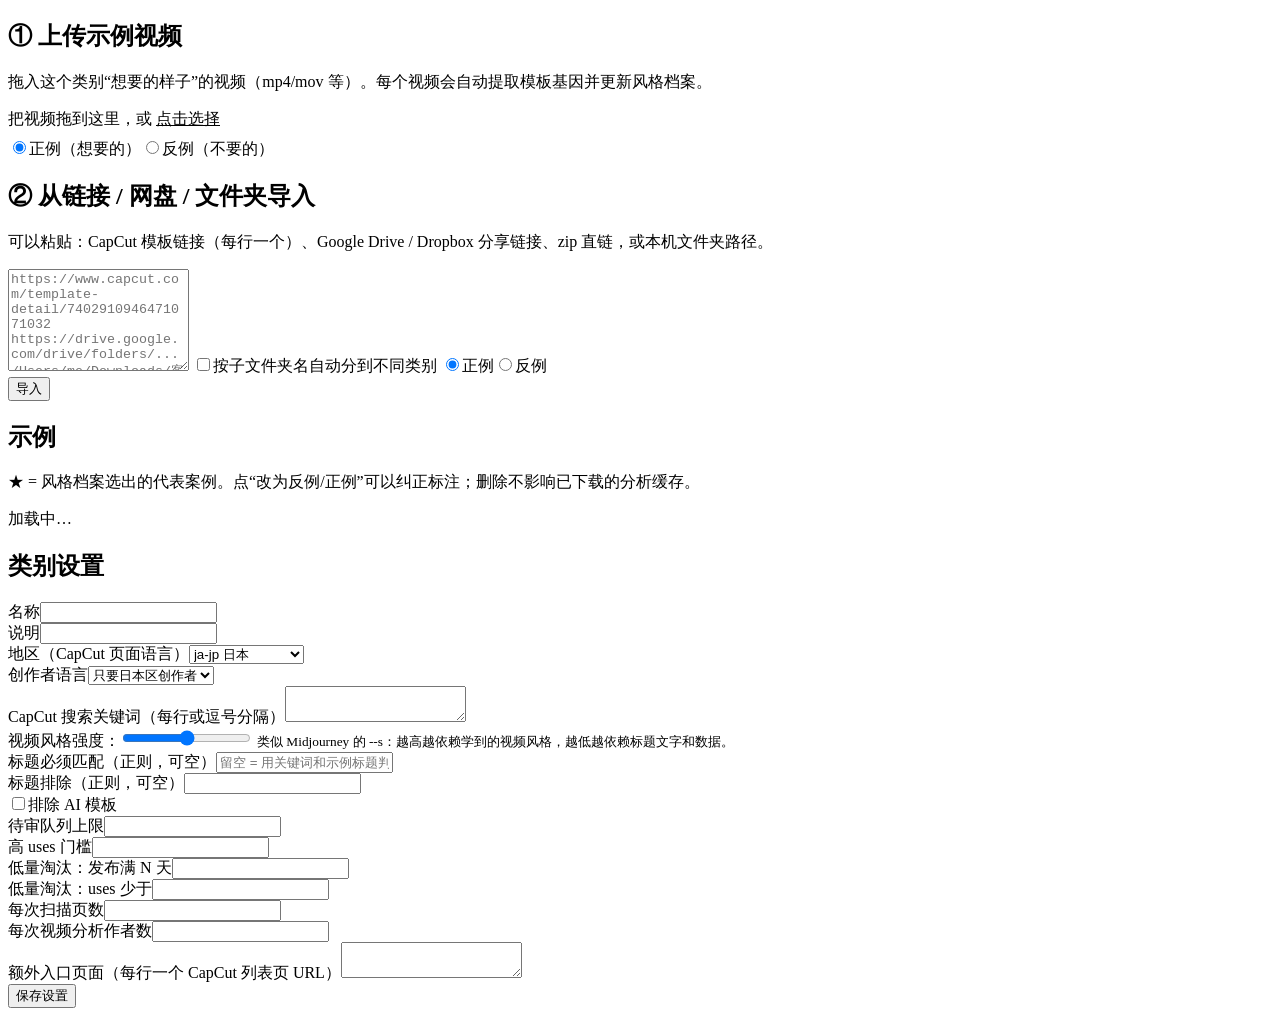
==== capcreator/web/examples.html @ 7cdacda7 "v3: multi-category style learning (Template DNA + MJ-style taste trainer) - capcreator/ package repl" ====
<!doctype html><html lang="zh"><head><meta charset="utf-8"><meta name="viewport" content="width=device-width,initial-scale=1">
<title>示例与设置</title><link rel="stylesheet" href="/static/app.css"></head><body><main>
<div class="topbar" id="topbar"></div>
<div id="notice"></div>
<div class="grid g2">
<section class="section"><h2>① 上传示例视频</h2><p class="muted">拖入这个类别“想要的样子”的视频（mp4/mov 等）。每个视频会自动提取模板基因并更新风格档案。</p>
  <div class="drop" id="drop">把视频拖到这里，或 <u>点击选择</u><input type="file" id="files" accept="video/*" multiple hidden></div>
  <div style="margin-top:8px"><label class="inline"><input type="radio" name="ulabel" value="positive" checked>正例（想要的）</label><label class="inline"><input type="radio" name="ulabel" value="negative">反例（不要的）</label></div>
  <div id="uploadStatus" class="muted"></div></section>
<section class="section"><h2>② 从链接 / 网盘 / 文件夹导入</h2>
  <p class="muted">可以粘贴：CapCut 模板链接（每行一个）、Google Drive / Dropbox 分享链接、zip 直链，或本机文件夹路径。</p>
  <textarea id="source" style="min-height:96px" placeholder="https://www.capcut.com/template-detail/7402910946471071032&#10;https://drive.google.com/drive/folders/...&#10;/Users/me/Downloads/客户素材"></textarea>
  <label class="inline"><input type="checkbox" id="byFolder">按子文件夹名自动分到不同类别</label>
  <label class="inline"><input type="radio" name="ilabel" value="positive" checked>正例</label><label class="inline"><input type="radio" name="ilabel" value="negative">反例</label>
  <div class="actions"><button class="btn primary" id="importBtn">导入</button></div><pre class="log" id="log" hidden></pre></section>
</div>
<section class="section"><h2>示例 <span class="muted" id="exCount"></span></h2><p class="muted">★ = 风格档案选出的代表案例。点“改为反例/正例”可以纠正标注；删除不影响已下载的分析缓存。</p>
  <div class="examples" id="examples"><div class="empty">加载中…</div></div></section>
<section class="section"><h2>类别设置</h2><form id="config" class="grid g3">
  <div><label>名称</label><input name="name"></div>
  <div><label>说明</label><input name="description"></div>
  <div><label>地区（CapCut 页面语言）</label><select name="region"><option value="ja-jp">ja-jp 日本</option><option value="en-us">en-us 美国/英文</option><option value="ko-kr">ko-kr 韩国</option><option value="zh-tw">zh-tw 繁中</option><option value="id-id">id-id 印尼</option><option value="pt-br">pt-br 巴西</option><option value="th-th">th-th 泰国</option></select></div>
  <div><label>创作者语言</label><select name="language"><option value="ja">只要日本区创作者</option><option value="any">不限语言</option></select></div>
  <div style="grid-column:span 2"><label>CapCut 搜索关键词（每行或逗号分隔）</label><textarea name="keywords"></textarea></div>
  <div><label>视频风格强度：<b id="strengthVal"></b></label><input type="range" min="0" max="100" step="5" name="style_strength">
    <small>类似 Midjourney 的 --s：越高越依赖学到的视频风格，越低越依赖标题文字和数据。</small></div>
  <div><label>标题必须匹配（正则，可空）</label><input name="include_regex" placeholder="留空 = 用关键词和示例标题判断"></div>
  <div><label>标题排除（正则，可空）</label><input name="exclude_regex"></div>
  <div><label class="inline" style="margin-top:28px"><input type="checkbox" name="exclude_ai">排除 AI 模板</label></div>
  <div><label>待审队列上限</label><input type="number" name="max_pending" min="5"></div>
  <div><label>高 uses 门槛</label><input type="number" name="high_use_threshold" min="0"></div>
  <div><label>低量淘汰：发布满 N 天</label><input type="number" name="stale_days" min="1"></div>
  <div><label>低量淘汰：uses 少于</label><input type="number" name="stale_min_uses" min="0"></div>
  <div><label>每次扫描页数</label><input type="number" name="scan_pages" min="10"></div>
  <div><label>每次视频分析作者数</label><input type="number" name="analyze_top" min="0"></div>
  <div style="grid-column:1/-1"><label>额外入口页面（每行一个 CapCut 列表页 URL）</label><textarea name="landing_urls"></textarea></div>
  <div style="grid-column:1/-1"><button class="btn primary" type="submit">保存设置</button></div>
</form></section>
</main><script src="/static/app.js"></script><script>
const LISTS = ['keywords', 'landing_urls'];
async function loadExamples() {
  const data = await api(`/api/c/${SLUG}/examples`);
  if (!data.dna_available) $('#notice').innerHTML = '<div class="notice bad">视频分析依赖未安装：示例会被保存，但要安装依赖（双击 安装依赖.command）后才会提取模板基因。</div>';
  $('#exCount').textContent = `${data.examples.filter((e) => e.label === 'positive').length} 正例 · ${data.examples.filter((e) => e.label === 'negative').length} 反例`;
  $('#examples').innerHTML = data.examples.map((e) => `<div class="ex ${e.label === 'negative' ? 'neg' : ''}">${e.prototype ? '<span class="star">★</span>' : ''}
    ${mediaTag(e)}<div class="t" title="${esc(e.title)}">${esc(e.title || e.template_id || e.key)}</div>
    <div>${e.label === 'negative' ? '<span class="chip red">反例</span>' : '<span class="chip green">正例</span>'}${e.analysed ? '' : '<span class="chip amber">未分析</span>'}${e.kind === 'capcut' ? '<span class="chip gray">CapCut</span>' : ''}</div>
    <div>${(e.tags || []).map((t) => `<span class="chip gray">${esc(t)}</span>`).join('')}</div>
    <div class="actions"><button class="btn small" data-flip="${esc(e.key)}" data-to="${e.label === 'negative' ? 'positive' : 'negative'}">改为${e.label === 'negative' ? '正例' : '反例'}</button>
    <button class="btn small reject" data-del="${esc(e.key)}">删除</button></div></div>`).join('') || '<div class="empty">还没有示例。上传视频或粘贴模板链接开始。</div>';
  const form = $('#config');
  for (const [key, value] of Object.entries(data.config)) {
    const el = form.elements[key]; if (!el) continue;
    if (el.type === 'checkbox') el.checked = !!value; else el.value = LISTS.includes(key) ? (value || []).join('\n') : value;
  }
  $('#strengthVal').textContent = form.elements.style_strength.value;
}
$('#config').elements.style_strength.oninput = (e) => { $('#strengthVal').textContent = e.target.value; };
$('#config').addEventListener('submit', async (e) => {
  e.preventDefault();
  const form = e.target, body = {};
  for (const el of form.elements) if (el.name) body[el.name] = el.type === 'checkbox' ? el.checked : el.value;
  try { await api(`/api/c/${SLUG}/config`, {method: 'POST', body}); toast('已保存，候选排序已更新'); renderTopbar('examples'); }
  catch (err) { toast(err.message, true); }
});
$('#examples').addEventListener('click', async (e) => {
  const flip = e.target.dataset.flip, del = e.target.dataset.del;
  try {
    if (flip) await api(`/api/c/${SLUG}/examples/${flip}`, {method: 'POST', body: {label: e.target.dataset.to}});
    if (del && confirm('删除这个示例？')) await api(`/api/c/${SLUG}/examples/${del}`, {method: 'DELETE'});
    if (flip || del) { await loadExamples(); renderTopbar('examples'); }
  } catch (err) { toast(err.message, true); }
});
async function upload(files) {
  const label = $('input[name=ulabel]:checked').value;
  const list = [...files]; let done = 0;
  for (const file of list) {
    $('#uploadStatus').textContent = `上传 ${done + 1}/${list.length}：${file.name}`;
    const form = new FormData(); form.append('label', label); form.append('file', file, file.name);
    try { const r = await api(`/api/c/${SLUG}/examples/upload`, {method: 'POST', body: form}); await pollJob(r.job); }
    catch (err) { toast(`${file.name}：${err.message}`, true); }
    done += 1;
  }
  $('#uploadStatus').textContent = `已完成 ${done} 个视频`;
  await loadExamples(); renderTopbar('examples');
}
const drop = $('#drop');
drop.onclick = () => $('#files').click();
$('#files').onchange = (e) => upload(e.target.files);
drop.ondragover = (e) => { e.preventDefault(); drop.classList.add('over'); };
drop.ondragleave = () => drop.classList.remove('over');
drop.ondrop = (e) => { e.preventDefault(); drop.classList.remove('over'); upload(e.dataTransfer.files); };
$('#importBtn').onclick = async () => {
  const source = $('#source').value.trim(); if (!source) return toast('请先粘贴链接或路径', true);
  $('#importBtn').disabled = true;
  try {
    const r = await api(`/api/c/${SLUG}/examples/import`, {method: 'POST', body: {source, by_folder: $('#byFolder').checked, label: $('input[name=ilabel]:checked').value}});
    const job = await pollJob(r.job, {logBox: $('#log')});
    toast(job.status === 'done' ? '导入完成' : '导入失败：' + job.error, job.status !== 'done');
    await loadExamples(); renderTopbar('examples');
  } catch (err) { toast(err.message, true); }
  $('#importBtn').disabled = false;
};
renderTopbar('examples'); loadExamples().catch((e) => toast(e.message, true));
</script></body></html>
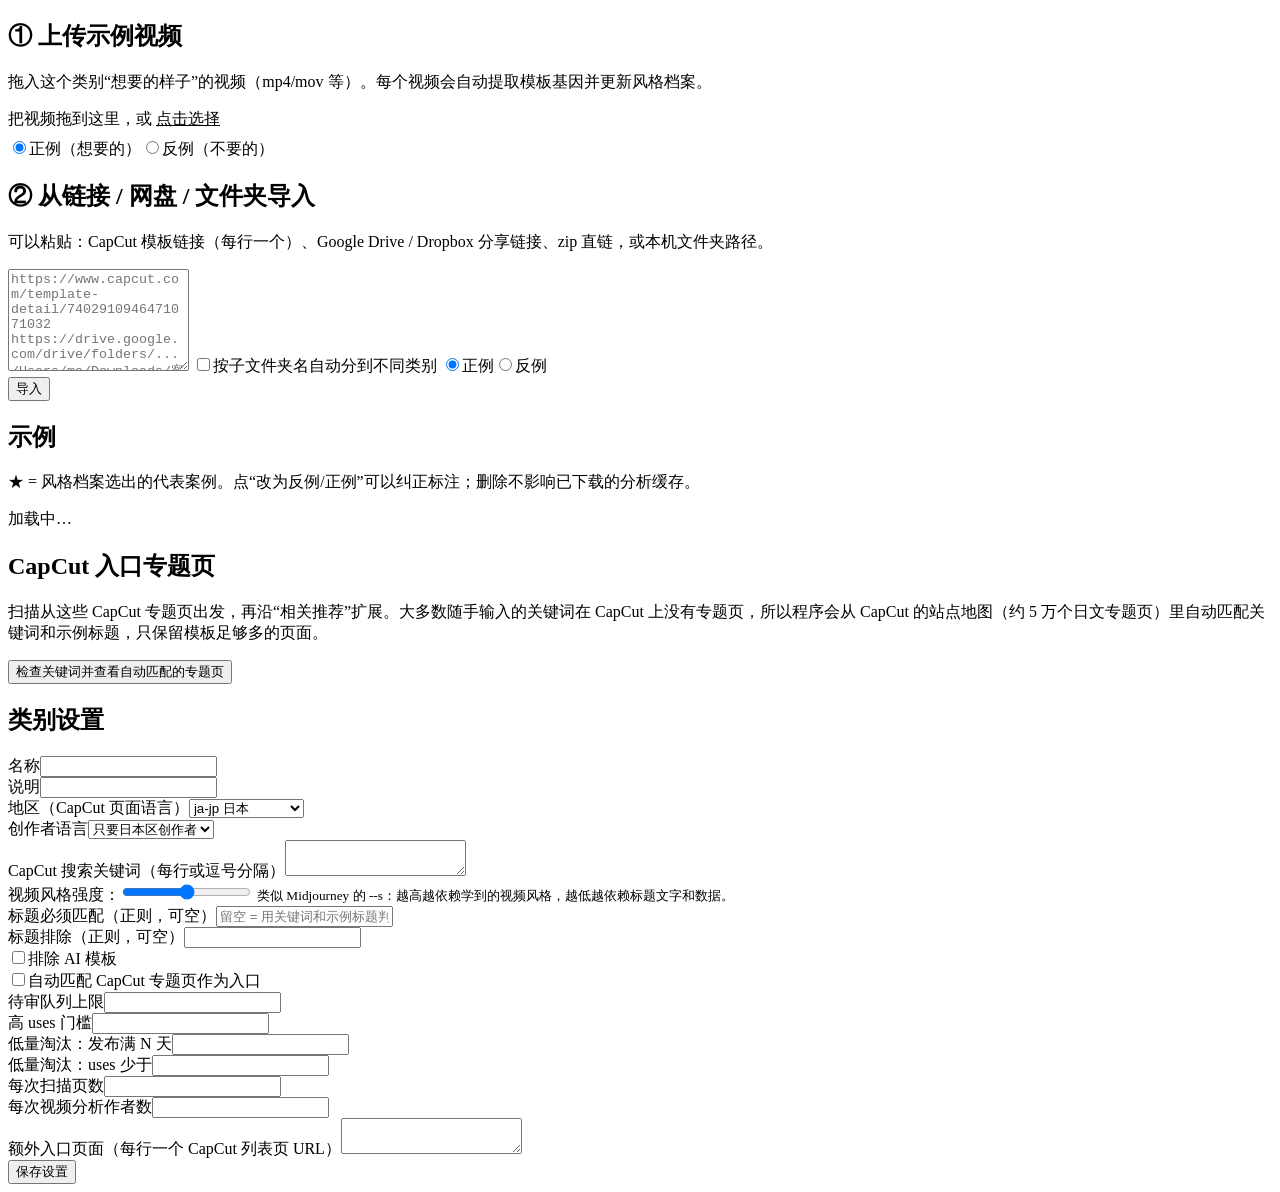
==== commit ab26fdf8: "Live-tested against CapCut: fix stale URLs, creator identity, CLIP, entry points Found by running th" ====
--- a/capcreator/web/examples.html
+++ b/capcreator/web/examples.html
@@ -16,6 +16,8 @@
 </div>
 <section class="section"><h2>示例 <span class="muted" id="exCount"></span></h2><p class="muted">★ = 风格档案选出的代表案例。点“改为反例/正例”可以纠正标注；删除不影响已下载的分析缓存。</p>
   <div class="examples" id="examples"><div class="empty">加载中…</div></div></section>
+<section class="section"><h2>CapCut 入口专题页</h2><p class="muted">扫描从这些 CapCut 专题页出发，再沿“相关推荐”扩展。大多数随手输入的关键词在 CapCut 上没有专题页，所以程序会从 CapCut 的站点地图（约 5 万个日文专题页）里自动匹配关键词和示例标题，只保留模板足够多的页面。</p>
+  <div class="actions"><button class="btn" id="exploreBtn">检查关键词并查看自动匹配的专题页</button></div><div id="explore"></div></section>
 <section class="section"><h2>类别设置</h2><form id="config" class="grid g3">
   <div><label>名称</label><input name="name"></div>
   <div><label>说明</label><input name="description"></div>
@@ -27,6 +29,7 @@
   <div><label>标题必须匹配（正则，可空）</label><input name="include_regex" placeholder="留空 = 用关键词和示例标题判断"></div>
   <div><label>标题排除（正则，可空）</label><input name="exclude_regex"></div>
   <div><label class="inline" style="margin-top:28px"><input type="checkbox" name="exclude_ai">排除 AI 模板</label></div>
+  <div><label class="inline" style="margin-top:28px"><input type="checkbox" name="auto_explore">自动匹配 CapCut 专题页作为入口</label></div>
   <div><label>待审队列上限</label><input type="number" name="max_pending" min="5"></div>
   <div><label>高 uses 门槛</label><input type="number" name="high_use_threshold" min="0"></div>
   <div><label>低量淘汰：发布满 N 天</label><input type="number" name="stale_days" min="1"></div>
@@ -101,5 +104,15 @@
   } catch (err) { toast(err.message, true); }
   $('#importBtn').disabled = false;
 };
+$('#exploreBtn').onclick = async () => {
+  const b = $('#exploreBtn'); b.disabled = true; $('#explore').innerHTML = '<p class="muted">检查中（首次需要下载站点地图，约 10–40 秒）…</p>';
+  try {
+    const r = await api(`/api/c/${SLUG}/explore`);
+    const kw = Object.entries(r.keywords).map(([k, n]) => `<span class="chip ${n ? 'green' : 'red'}">${esc(k)} ${n ? '✓ ' + n + ' 个模板' : '✗ 没有专题页'}</span>`).join('') || '<span class="muted">还没有设置关键词</span>';
+    const eps = r.entry_points.map((e) => `<a class="chip" target="_blank" href="${esc(e.url)}">${esc(e.keyword)} · ${e.templates}</a>`).join('') || '<span class="muted">没有匹配的专题页：试试更通用的日文关键词，或添加 CapCut 模板链接作为示例</span>';
+    $('#explore').innerHTML = `<h3>关键词</h3><div>${kw}</div><h3>自动匹配的专题页${r.auto_explore ? '' : '（当前已关闭自动匹配）'}</h3><div>${eps}</div>`;
+  } catch (e) { $('#explore').innerHTML = `<div class="notice bad">${esc(e.message)}</div>`; }
+  b.disabled = false;
+};
 renderTopbar('examples'); loadExamples().catch((e) => toast(e.message, true));
 </script></body></html>
